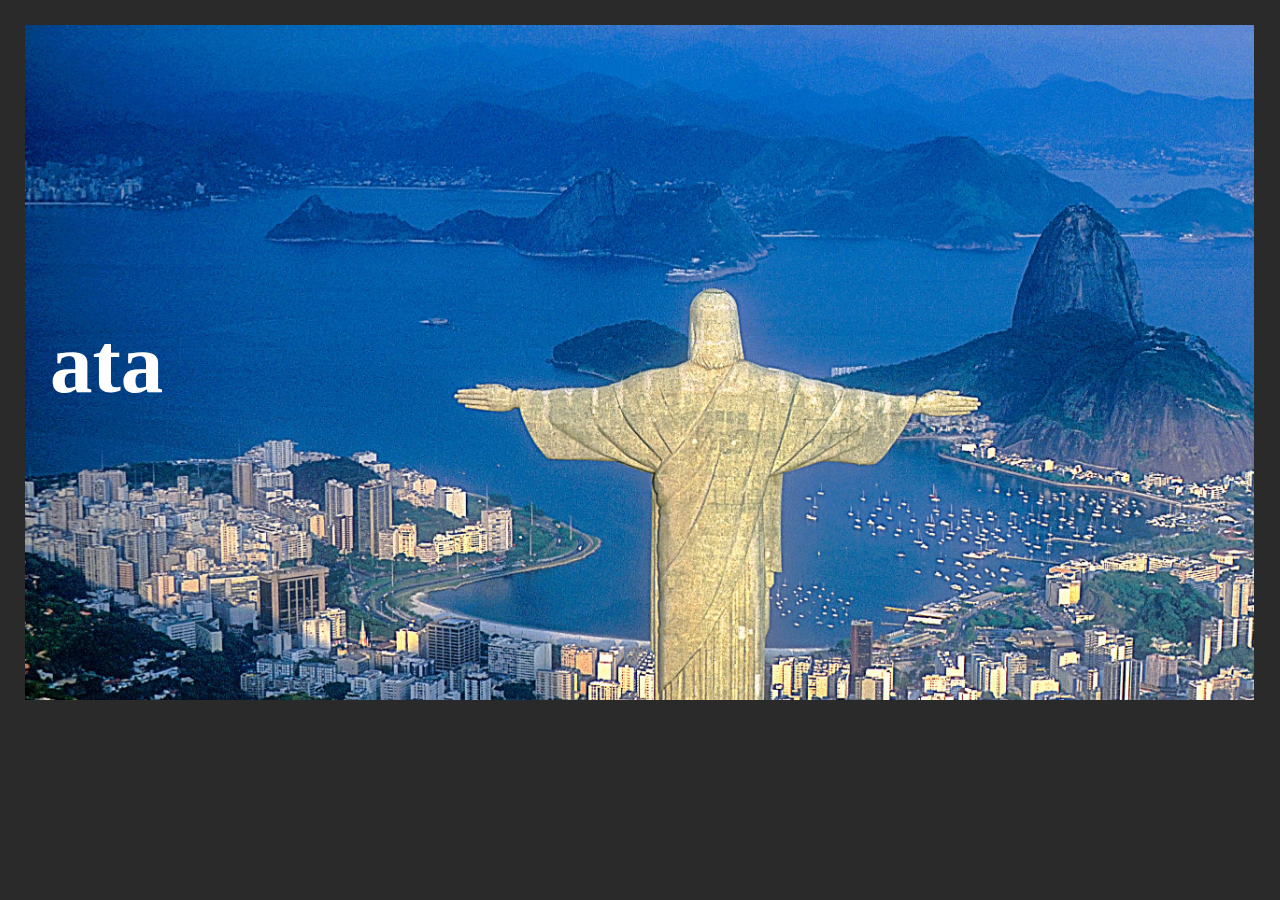
==== darko.html @ e5d59998 "Add files via upload" ====
<!DOCTYPE html>
<html lang="en">
<head>
    <meta charset="UTF-8">
    <meta name="viewport" content="width=device-width, initial-scale=1.0">
    <link rel="stylesheet" href="https://cdnjs.cloudflare.com/ajax/libs/font-awesome/6.7.1/css/all.min.css" integrity="sha512-5Hs3dF2AEPkpNAR7UiOHba+lRSJNeM2ECkwxUIxC1Q/FLycGTbNapWXB4tP889k5T5Ju8fs4b1P5z/iB4nMfSQ==" crossorigin="anonymous" referrerpolicy="no-referrer" />
    <link rel="stylesheet" href="style.css">
    <title>Dark Mode</title>
</head>
<body>
    
    <header>
        <a href="index.html"><i class="fa-solid fa-house"></i></a>    
        <h1>ata</h1>
       
       </header>
 
 
 
 
 <br>
 <br>
       <i class="fa-brands fa-github"></i>
       <br>
       <br>
       <i class="fa-brands fa-instagram"></i>
       <br>
       <br>
       <i class="fa-brands fa-pinterest"></i>
 
       <script src="script.js"></script>
</body>
</html>
---- style.css ----
*{
   margin: 0%;
   padding: 0%;
   box-sizing: border-box;
}

body{
      background-color: rgb(43, 42, 42);
      margin: 25px;

}

header{
        display: flex;
        height: 75vh;
        width: 96vw;
        background-size: 190vh;
        background-image: url(redentor.jpg)


}

h1{
    display: flex;
    align-items: center;
    justify-content: center;
    font-size: 85px;
    margin: 25px;
    color: white;
    
}

p{
    font-size: 25px;
    color: white;
}

i{
    display: flex;
    font-size: 30px;
    color: white;
}

a{
    color: rgb(46, 115, 243);
}

#container{
            display: flex;
            background-color: white;
            height: 150px;
            width: 150px;
            border-radius: 15px;
            font-size: 35px;
            color: blue;
}

#linkpj{
        display: flex;
         font-size: 25px;
}
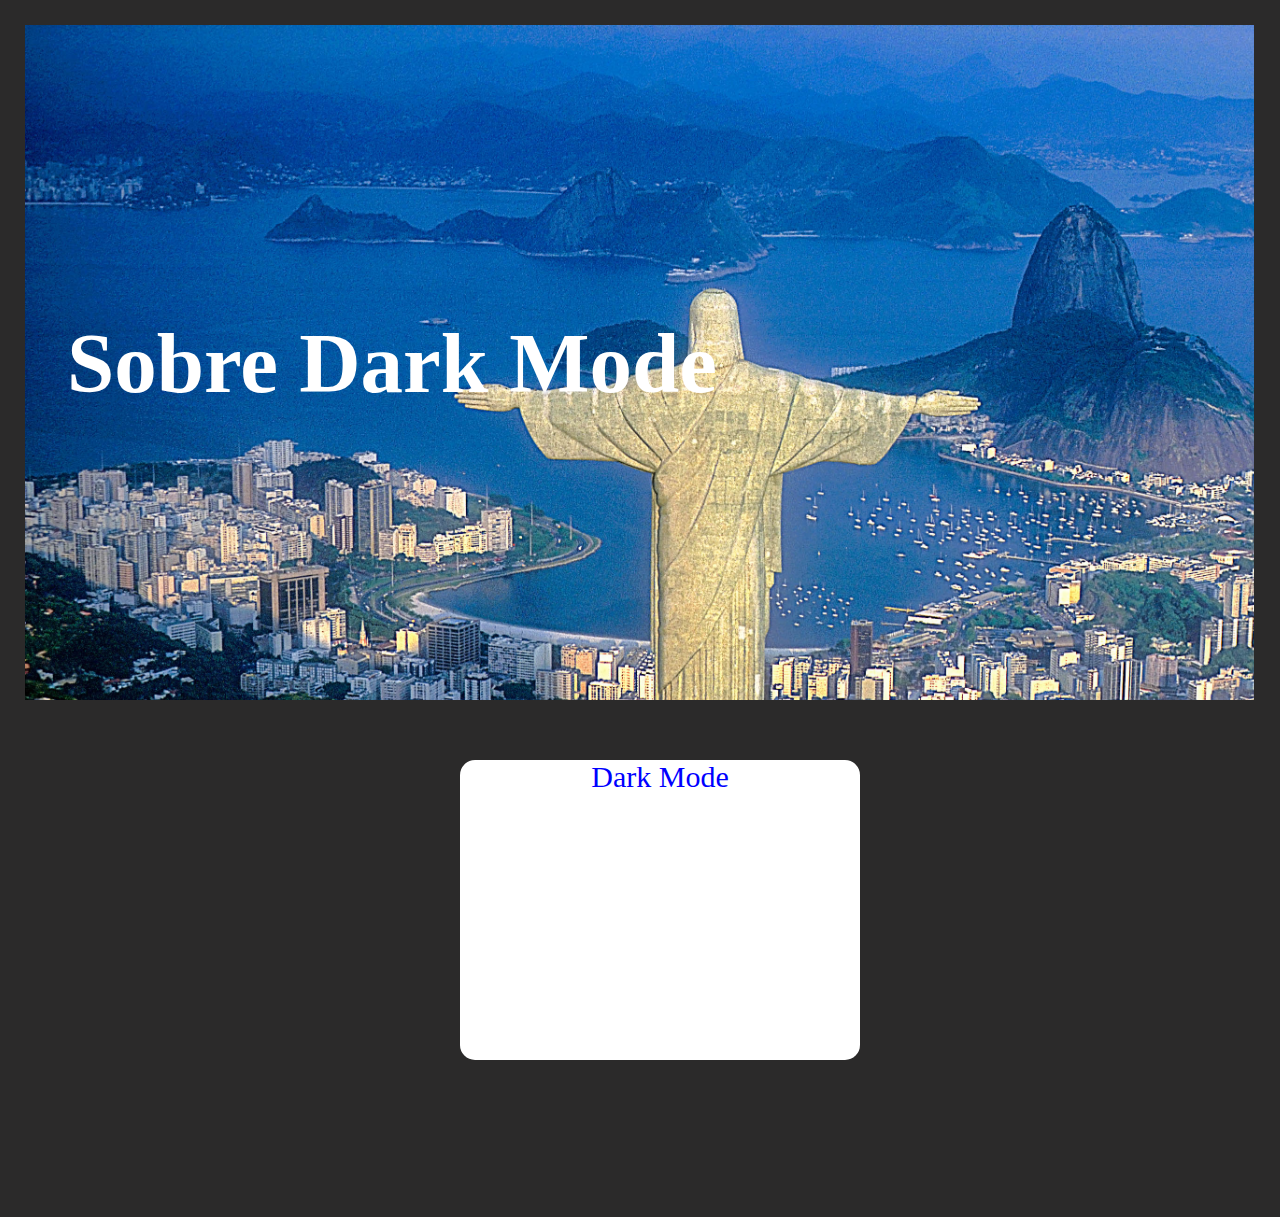
==== commit a0bbe912: "Add files via upload" ====
--- a/darko.html
+++ b/darko.html
@@ -5,29 +5,33 @@
     <meta name="viewport" content="width=device-width, initial-scale=1.0">
     <link rel="stylesheet" href="https://cdnjs.cloudflare.com/ajax/libs/font-awesome/6.7.1/css/all.min.css" integrity="sha512-5Hs3dF2AEPkpNAR7UiOHba+lRSJNeM2ECkwxUIxC1Q/FLycGTbNapWXB4tP889k5T5Ju8fs4b1P5z/iB4nMfSQ==" crossorigin="anonymous" referrerpolicy="no-referrer" />
     <link rel="stylesheet" href="style.css">
-    <title>Dark Mode</title>
+    <title>Sobre Dark Mode</title>
 </head>
 <body>
     
     <header>
         <a href="index.html"><i class="fa-solid fa-house"></i></a>    
-        <h1>ata</h1>
+        <h1>Sobre Dark Mode</h1>
        
        </header>
  
- 
+       <div id="ladolado1">
+           <a href="file:///C:/Users/Usuario/Documents/dark%20mode%20de%20vdd/index.html" target="_blank"><div id="terce">Dark Mode</div></a>
+       </div>
  
  
  <br>
  <br>
-       <i class="fa-brands fa-github"></i>
-       <br>
-       <br>
-       <i class="fa-brands fa-instagram"></i>
-       <br>
-       <br>
-       <i class="fa-brands fa-pinterest"></i>
  
-       <script src="script.js"></script>
+ <div id="logo">
+    <a href="https://github.com/Anabia2w"><i class="fa-brands fa-github" id="git"></i></a>
+ <br>
+ <br>
+    <a href="https://www.instagram.com/bttwh_/"><i class="fa-brands fa-instagram" id="insta"></i></a>
+ <br>
+ <br>
+    <a href="https://pin.it/r5WOkhuiG"><i class="fa-brands fa-pinterest" id="pinterest"></i></a>
+ </div>
+ 
 </body>
 </html>--- a/style.css
+++ b/style.css
@@ -25,7 +25,7 @@
     align-items: center;
     justify-content: center;
     font-size: 85px;
-    margin: 25px;
+    margin: 42px;
     color: white;
     
 }
@@ -33,6 +33,17 @@
 p{
     font-size: 25px;
     color: white;
+    margin: 18px;
+}
+
+#MP{
+    display: flex;
+    align-items: center;
+    justify-content: center;
+    font-size: 65px;
+    margin: 25px;
+    color: white;
+
 }
 
 i{
@@ -42,20 +53,108 @@
 }
 
 a{
-    color: rgb(46, 115, 243);
-}
-
-#container{
-            display: flex;
-            background-color: white;
-            height: 150px;
-            width: 150px;
-            border-radius: 15px;
-            font-size: 35px;
-            color: blue;
+    color: rgb(255, 255, 255);
 }
 
 #linkpj{
         display: flex;
          font-size: 25px;
+}
+
+h2{
+    color: white;
+}
+
+#ladolado{
+           display: flex;
+           justify-content: center;
+           text-align: center;
+           gap: 30px;
+           margin: 40px;
+        }
+
+#prime{
+    display: flex;
+    background-color: white;
+    height: 300px;
+    width: 400px;
+    border-radius: 15px;
+    font-size: 35px;
+    color: blue;
+    font-size: 30px;
+    justify-content: center;
+    margin: 5%;
+}
+
+#segun{
+    display: flex;
+    background-color: white;
+    height: 300px;
+    width: 400px;
+    border-radius: 15px;
+    font-size: 35px;
+    color: blue;
+    font-size: 30px;
+    justify-content: center;
+    margin: 5%;
+}
+
+#terce{
+    display: flex;
+    background-color: white;
+    height: 300px;
+    width: 400px;
+    border-radius: 15px;
+    font-size: 35px;
+    color: blue;
+    font-size: 30px;
+    justify-content: center;
+    margin: 5%;
+}
+
+#logo{
+       display: flex;
+       gap: 7px;
+}
+
+#git{
+      color: rgb(88, 163, 206);
+}
+
+#insta{
+        color: rgb(214, 64, 127);
+}
+
+#pinterest{
+            color: rgb(206, 46, 46);
+
+}
+
+#ladolado3{
+    display: flex;
+    justify-content: center;
+    text-align: center;
+    gap: 30px;
+    margin: 40px;
+ }
+
+#ladolado2{
+    display: flex;
+    justify-content: center;
+    text-align: center;
+    gap: 30px;
+    margin: 40px;
+ }
+
+ #ladolado1{
+    display: flex;
+    justify-content: center;
+    text-align: center;
+    gap: 30px;
+    margin: 40px;
+}
+
+#lista{
+    gap: 30px;
+    margin: 40px;
 }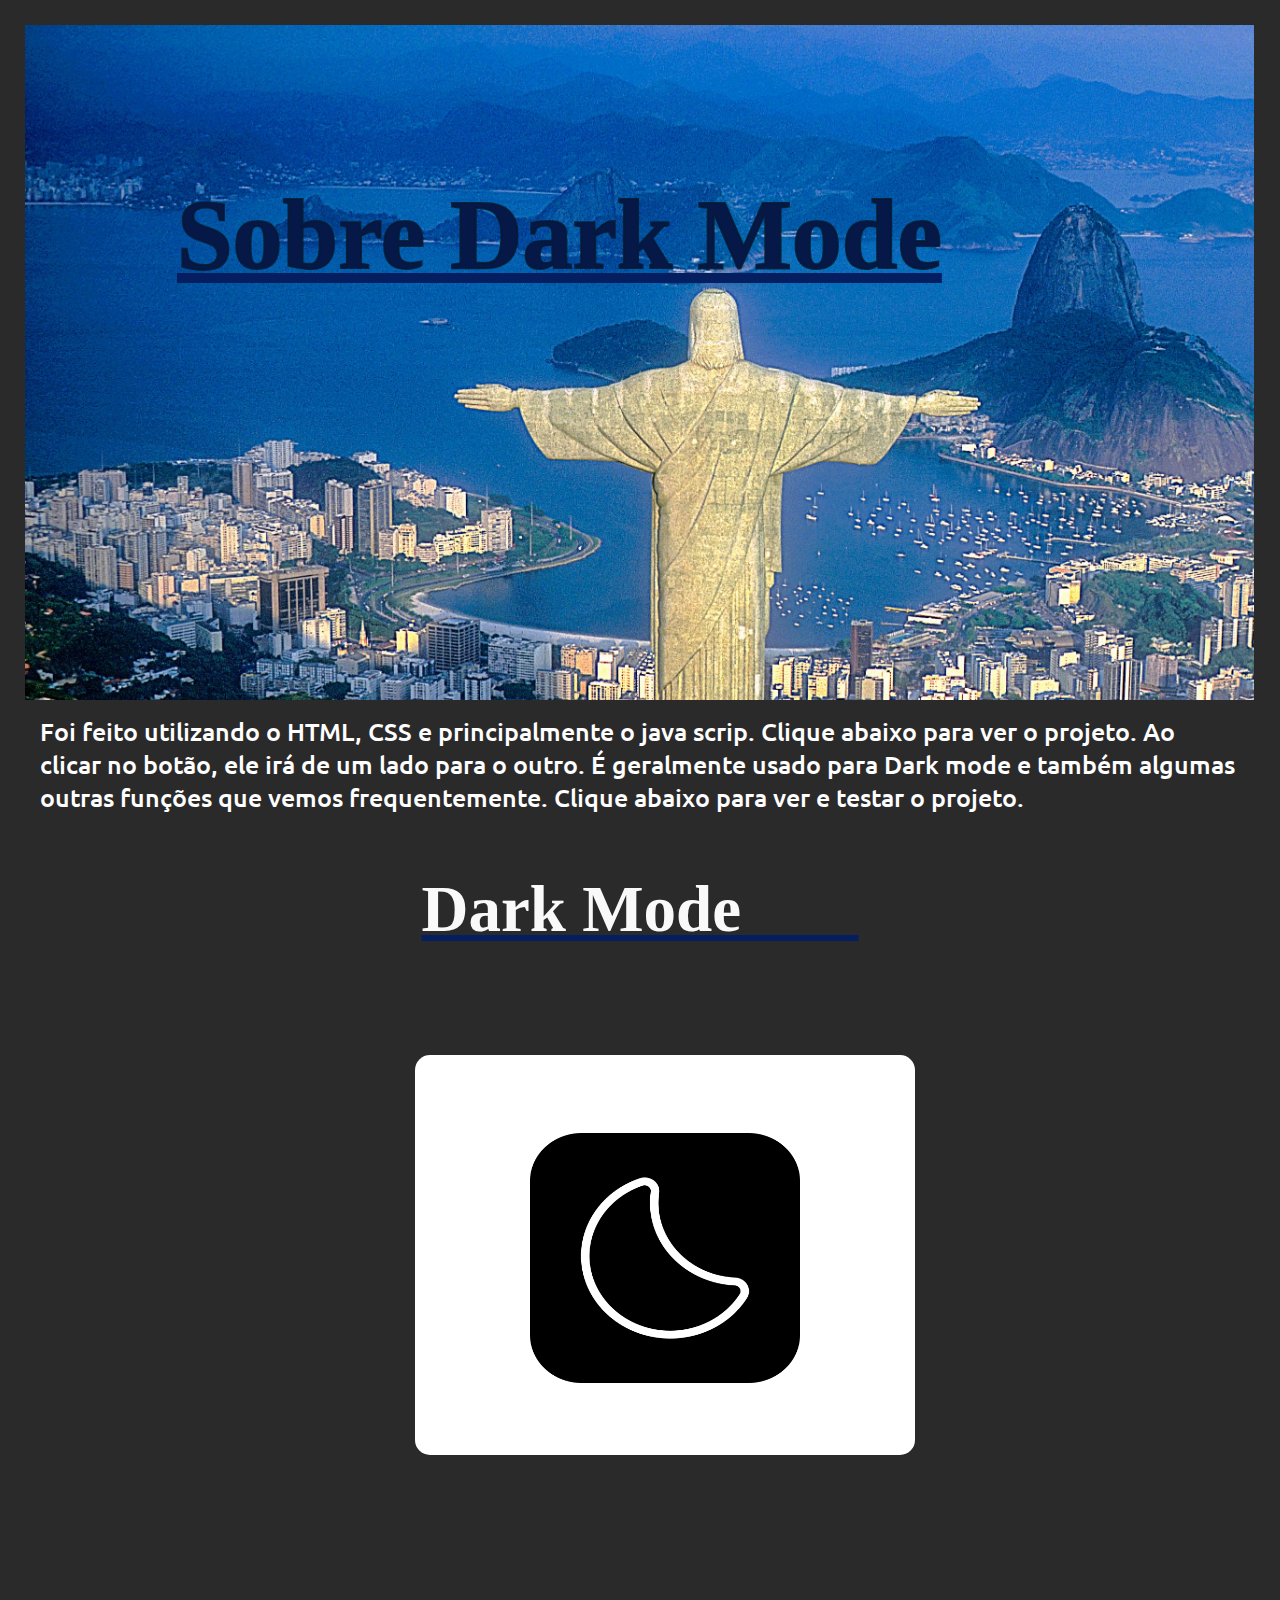
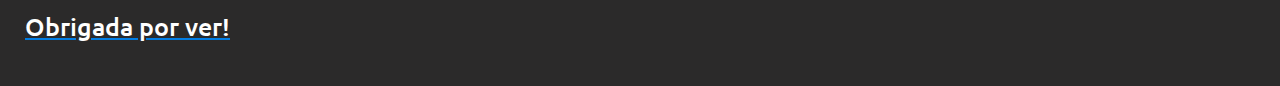
==== commit 32c54fa3: "Add files via upload" ====
--- a/darko.html
+++ b/darko.html
@@ -10,19 +10,27 @@
 <body>
     
     <header>
-        <a href="index.html"><i class="fa-solid fa-house"></i></a>    
-        <h1>Sobre Dark Mode</h1>
+        <a href="index.html" id="home"><i class="fa-solid fa-house"></i></a>    
+        <u><h1>Sobre Dark Mode</h1></u>
        
        </header>
  
+<p>Foi feito utilizando o HTML, CSS e principalmente o java scrip. Clique abaixo para ver o projeto. Ao clicar no botão,
+    ele irá de um lado para o outro. É geralmente usado para Dark mode e também  algumas outras funções que vemos
+    frequentemente. Clique abaixo para ver e testar o projeto.</p>
+
+
+       <u><h1 id="MP2">Dark Mode ♡⃕</h1></u>
+
        <div id="ladolado1">
-           <a href="file:///C:/Users/Usuario/Documents/dark%20mode%20de%20vdd/index.html" target="_blank"><div id="terce">Dark Mode</div></a>
+           <a href=".html" target="_blank"><div id="terce2">
+            <img src="moon_11811277.png" alt="moon" id="moon">
+           </div></a>
        </div>
  
  
  <br>
  <br>
- 
  <div id="logo">
     <a href="https://github.com/Anabia2w"><i class="fa-brands fa-github" id="git"></i></a>
  <br>
@@ -31,7 +39,7 @@
  <br>
  <br>
     <a href="https://pin.it/r5WOkhuiG"><i class="fa-brands fa-pinterest" id="pinterest"></i></a>
- </div>
+ </div> <u id="ui2"><p id="gat">Obrigada por ver!</p></u>
  
 </body>
 </html>--- a/style.css
+++ b/style.css
@@ -1,3 +1,5 @@
+@import url('https://fonts.googleapis.com/css2?family=Ubuntu:ital,wght@0,300;0,400;0,500;0,700;1,300;1,400;1,500;1,700&display=swap');
+
 *{
    margin: 0%;
    padding: 0%;
@@ -16,24 +18,34 @@
         width: 96vw;
         background-size: 190vh;
         background-image: url(redentor.jpg)
-
-
 }
 
 h1{
     display: flex;
     align-items: center;
     justify-content: center;
-    font-size: 85px;
-    margin: 42px;
-    color: white;
-    
-}
+    font-size: 100px;
+    font-family: 'Trebuchet MS';
+    margin: 52px;
+    color: rgb(6, 24, 71);
+    -webkit-text-stroke: 2px;
+    -webkit-text-stroke-color: rgba(6, 25, 49, 0.836);
+}
+
+u{color: rgb(4, 30, 95);
+margin: 100px;}
 
 p{
     font-size: 25px;
-    color: white;
-    margin: 18px;
+    font-family: "Ubuntu";
+    font-weight: 500;
+    color: white;
+    margin: 15px;
+}
+
+h3{
+    display: flex;
+    margin: 49px;
 }
 
 #MP{
@@ -41,10 +53,14 @@
     align-items: center;
     justify-content: center;
     font-size: 65px;
+    font-family: Verdana;
+    -webkit-text-stroke-width: 0; 
     margin: 25px;
     color: white;
 
 }
+#ui{color: rgba(0, 128, 233, 0.973);
+    margin: 100px;}
 
 i{
     display: flex;
@@ -79,9 +95,12 @@
     height: 300px;
     width: 400px;
     border-radius: 15px;
+    font-weight: 600;
+    color: rgba(0, 128, 233, 0.973);
     font-size: 35px;
-    color: blue;
-    font-size: 30px;
+    font-family: Verdana;
+    -webkit-text-stroke-width: 2px; 
+    -webkit-text-stroke-color: rgba(16, 16, 97, 0.822);
     justify-content: center;
     margin: 5%;
 }
@@ -93,8 +112,11 @@
     width: 400px;
     border-radius: 15px;
     font-size: 35px;
-    color: blue;
-    font-size: 30px;
+    font-family: Verdana;
+    font-weight: 600;
+    -webkit-text-stroke-width: 2px; 
+    -webkit-text-stroke-color: rgba(16, 16, 97, 0.822);
+    color: rgba(0, 128, 233, 0.973);
     justify-content: center;
     margin: 5%;
 }
@@ -106,8 +128,11 @@
     width: 400px;
     border-radius: 15px;
     font-size: 35px;
-    color: blue;
-    font-size: 30px;
+    font-family: Verdana;
+    font-weight: 600;
+    -webkit-text-stroke-width: 2px; 
+    -webkit-text-stroke-color: rgba(16, 16, 97, 0.822);
+    color: rgba(0, 128, 233, 0.973);
     justify-content: center;
     margin: 5%;
 }
@@ -157,4 +182,73 @@
 #lista{
     gap: 30px;
     margin: 40px;
+}
+
+#gat{
+    display: flex;
+    gap: 7px;
+    margin: 0px;
+}
+
+#ui2{color: rgba(0, 128, 233, 0.973);}
+
+#tg{
+
+    height: 195px;
+    width: 300px;
+    margin: 85px;
+ 
+}
+
+#MP2{
+    display: flex;
+    align-items: center;
+    justify-content: center;
+    font-size: 65px;
+    font-family: Verdana;
+    -webkit-text-stroke-width: 0; 
+    margin: 25px;
+    color: rgba(255, 255, 255, 0.973);
+}
+
+#prime1{
+    display: flex;
+    background-color: white;
+    height: 400px;
+    width: 500px;
+    border-radius: 15px;
+    justify-content: center;
+    margin: 5%;
+}
+
+#segun2{
+    display: flex;
+    background-color: white;
+    height: 400px;
+    width: 500px;
+    border-radius: 15px;
+    justify-content: center;
+    margin: 5%;
+}
+
+#terce2{
+    display: flex;
+    background-color: white;
+    height: 400px;
+    width: 500px;
+    border-radius: 15px;
+    justify-content: center;
+    margin: 5%;
+}
+
+#moon{
+    height: 250px;
+    width: 270px;
+    margin: 78px;
+}
+
+#lg{
+    height: 255px;
+    width: 270px;
+    margin: 70px;
 }